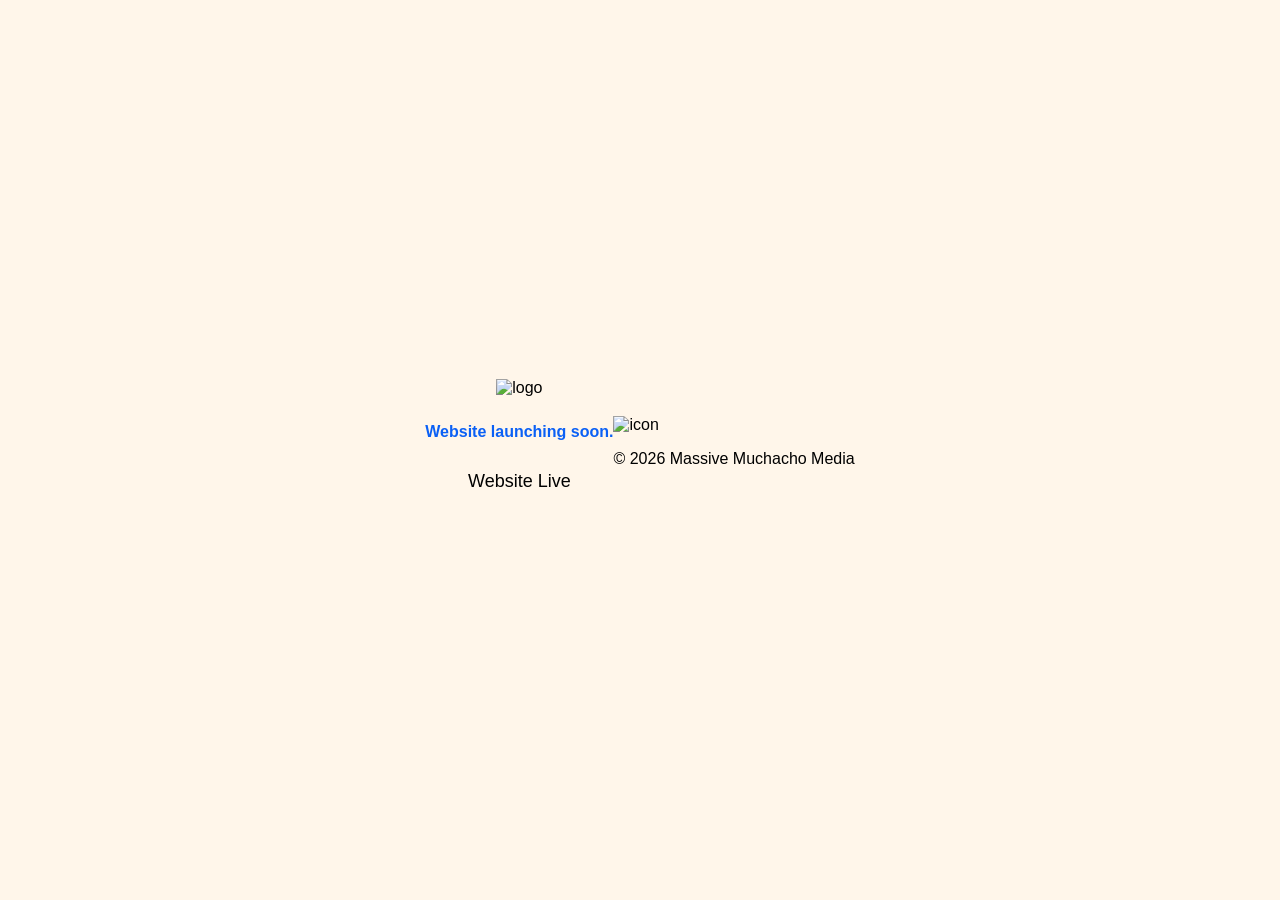
==== index.html @ 65b56d01 "Update index.html" ====
<!DOCTYPE html>
<html lang="en">

<head>
<meta charset="UTF-8">
<meta name="viewport" content="width=device-width, initial-scale=1.0">

<title>Coming Soon</title>

<link rel="stylesheet" href="styles.css">

</head>

<body>

<div class="container">

<img class="logo" src="https://i.ibb.co/xt0p7jkh/Massive-Muchacho-Media.jpg" alt="logo">

<p class="coming">Website launching soon.</p>

<div id="countdown">

<div>
<span id="days">0</span>
<p>Days</p>
</div>

<div>
<span id="hours">0</span>
<p>Hours</p>
</div>

<div>
<span id="minutes">0</span>
<p>Minutes</p>
</div>

<div>
<span id="seconds">0</span>
<p>Seconds</p>
</div>

</div>

</div>

<footer>

<img class="footer-icon" src="https://i.ibb.co/Ndw4d6yy/Icon-1.png" alt="icon">

<p>© 2026 Massive Muchacho Media</p>

</footer>

<script src="script.js"></script>

</body>

</html>
---- styles.css ----
body {

background: #FFF6EA;
font-family: Arial, sans-serif;
margin: 0;
padding: 0;
color: black;
display: flex;
justify-content: center;
align-items: center;
height: 100vh;

}

.container {

text-align: center;
max-width: 900px;

}

.logo {

width: 120px;
margin-bottom: 10px;

}

h1 {

font-size: 48px;
margin: 10px 0;

}

.subtitle {

font-size: 18px;
margin-bottom: 10px;

}

.coming {

color: #0B60F5;
font-weight: bold;

}

#countdown {

display: flex;
justify-content: center;
gap: 20px;
margin: 30px 0;
font-size: 18px;

}

#countdown span {

display: block;
font-size: 28px;
font-weight: bold;

}

.gallery {

display: grid;
grid-template-columns: repeat(3, 1fr);
gap: 10px;
margin-top: 20px;

}

.gallery img {

width: 100%;
height: 150px;
object-fit: cover;
border-radius: 5px;

}

.socials {

margin-top: 25px;

}

.socials a {

margin: 0 10px;
text-decoration: none;
color: #0B60F5;
font-weight: bold;

}
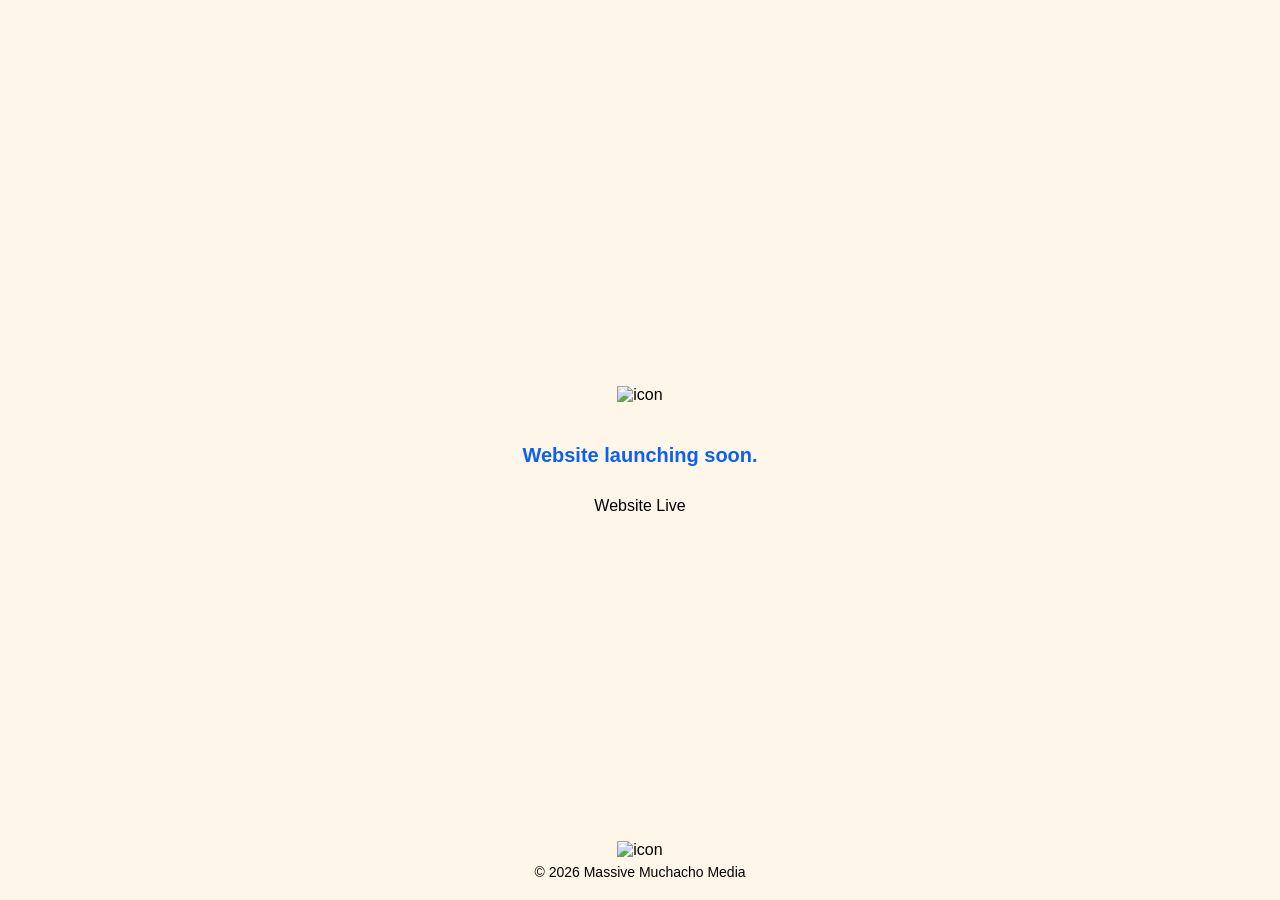
==== commit 3d544916: "Remove Logo" ====
--- a/index.html
+++ b/index.html
@@ -15,7 +15,7 @@
 
 <div class="container">
 
-<img class="logo" src="https://i.ibb.co/xt0p7jkh/Massive-Muchacho-Media.jpg" alt="logo">
+<img class="main-icon" src="https://i.ibb.co/Ndw4d6yy/Icon-1.png" alt="icon">
 
 <p class="coming">Website launching soon.</p>
 
@@ -57,4 +57,4 @@
 
 </body>
 
-</html>
+</html>
--- a/styles.css
+++ b/styles.css
@@ -1,13 +1,15 @@
 body {
 
+margin: 0;
+font-family: Arial, sans-serif;
 background: #FFF6EA;
-font-family: Arial, sans-serif;
-margin: 0;
-padding: 0;
 color: black;
+
 display: flex;
+flex-direction: column;
 justify-content: center;
 align-items: center;
+
 height: 100vh;
 
 }
@@ -15,33 +17,19 @@
 .container {
 
 text-align: center;
-max-width: 900px;
 
 }
 
-.logo {
+.main-icon {
 
 width: 120px;
-margin-bottom: 10px;
-
-}
-
-h1 {
-
-font-size: 48px;
-margin: 10px 0;
-
-}
-
-.subtitle {
-
-font-size: 18px;
-margin-bottom: 10px;
+margin-bottom: 20px;
 
 }
 
 .coming {
 
+font-size: 20px;
 color: #0B60F5;
 font-weight: bold;
 
@@ -50,50 +38,38 @@
 #countdown {
 
 display: flex;
+gap: 40px;
+margin-top: 30px;
 justify-content: center;
-gap: 20px;
-margin: 30px 0;
-font-size: 18px;
 
 }
 
 #countdown span {
 
+font-size: 40px;
+font-weight: bold;
 display: block;
-font-size: 28px;
-font-weight: bold;
 
 }
 
-.gallery {
+footer {
 
-display: grid;
-grid-template-columns: repeat(3, 1fr);
-gap: 10px;
-margin-top: 20px;
+position: absolute;
+bottom: 20px;
+text-align: center;
 
 }
 
-.gallery img {
+.footer-icon {
 
-width: 100%;
-height: 150px;
-object-fit: cover;
-border-radius: 5px;
+width: 30px;
+margin-bottom: 5px;
 
 }
 
-.socials {
+footer p {
 
-margin-top: 25px;
+margin: 0;
+font-size: 14px;
 
-}
-
-.socials a {
-
-margin: 0 10px;
-text-decoration: none;
-color: #0B60F5;
-font-weight: bold;
-
-}
+}
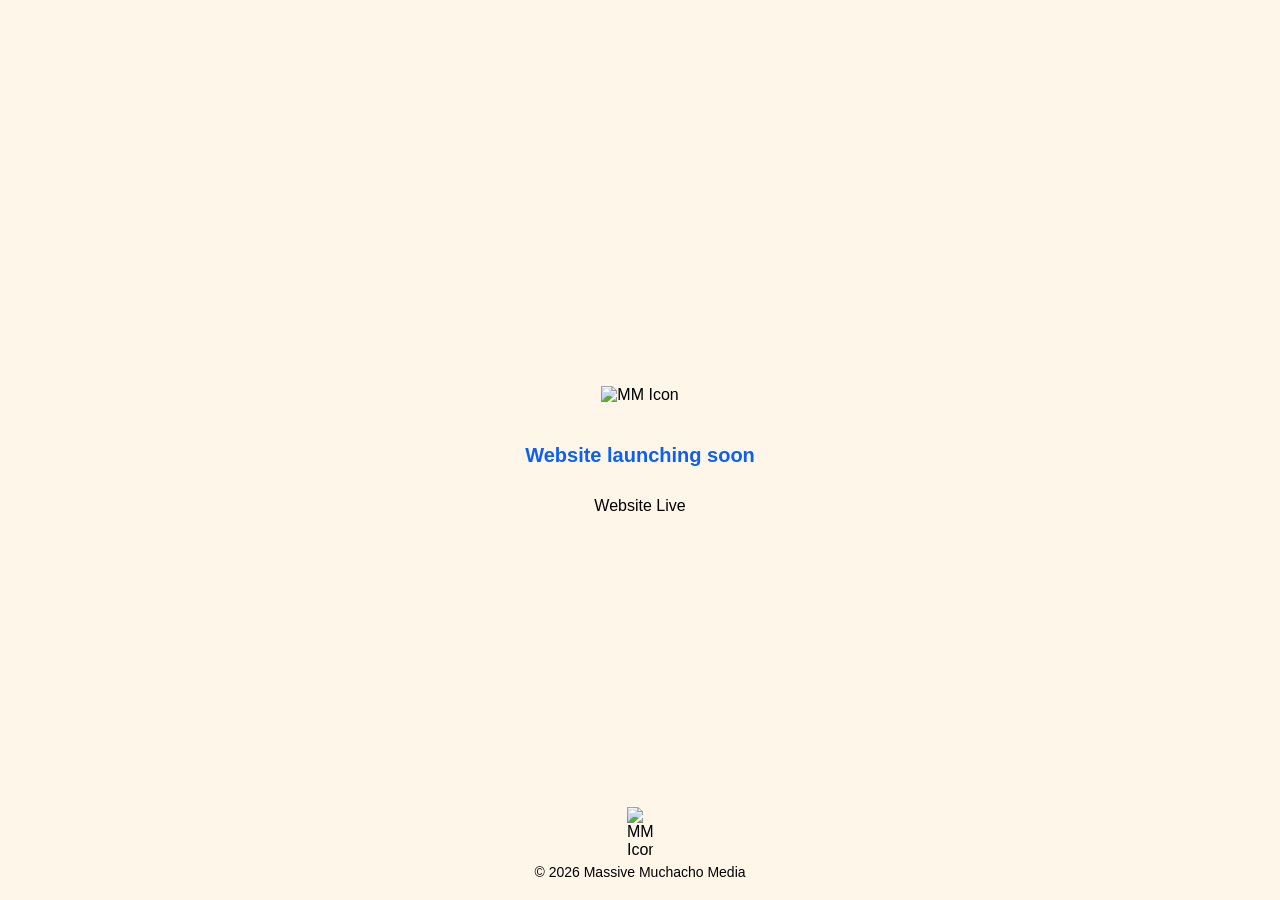
==== commit de964e17: "Updated Icon" ====
--- a/index.html
+++ b/index.html
@@ -15,28 +15,28 @@
 
 <div class="container">
 
-<img class="main-icon" src="https://i.ibb.co/Ndw4d6yy/Icon-1.png" alt="icon">
+<img class="icon" src="https://i.ibb.co/Ndw4d6yy/Icon-1.png" alt="MM Icon">
 
-<p class="coming">Website launching soon.</p>
+<p class="launch-text">Website launching soon</p>
 
-<div id="countdown">
+<div class="countdown">
 
-<div>
+<div class="time-box">
 <span id="days">0</span>
 <p>Days</p>
 </div>
 
-<div>
+<div class="time-box">
 <span id="hours">0</span>
 <p>Hours</p>
 </div>
 
-<div>
+<div class="time-box">
 <span id="minutes">0</span>
 <p>Minutes</p>
 </div>
 
-<div>
+<div class="time-box">
 <span id="seconds">0</span>
 <p>Seconds</p>
 </div>
@@ -47,7 +47,7 @@
 
 <footer>
 
-<img class="footer-icon" src="https://i.ibb.co/Ndw4d6yy/Icon-1.png" alt="icon">
+<img class="footer-icon" src="https://i.ibb.co/Ndw4d6yy/Icon-1.png" alt="MM Icon">
 
 <p>© 2026 Massive Muchacho Media</p>
 
--- a/styles.css
+++ b/styles.css
@@ -1,9 +1,11 @@
 body {
 
 margin: 0;
+padding: 0;
 font-family: Arial, sans-serif;
+
 background: #FFF6EA;
-color: black;
+color: #000;
 
 display: flex;
 flex-direction: column;
@@ -20,35 +22,48 @@
 
 }
 
-.main-icon {
+.icon {
 
-width: 120px;
+width: 140px;
 margin-bottom: 20px;
 
 }
 
-.coming {
+.launch-text {
 
 font-size: 20px;
+font-weight: bold;
 color: #0B60F5;
-font-weight: bold;
 
 }
 
-#countdown {
+.countdown {
 
 display: flex;
-gap: 40px;
+gap: 35px;
+justify-content: center;
 margin-top: 30px;
-justify-content: center;
 
 }
 
-#countdown span {
+.time-box {
 
-font-size: 40px;
+text-align: center;
+
+}
+
+.time-box span {
+
+font-size: 42px;
 font-weight: bold;
 display: block;
+
+}
+
+.time-box p {
+
+margin: 0;
+font-size: 14px;
 
 }
 
@@ -62,8 +77,9 @@
 
 .footer-icon {
 
-width: 30px;
-margin-bottom: 5px;
+width: 26px;
+display: block;
+margin: 0 auto 5px auto;
 
 }
 
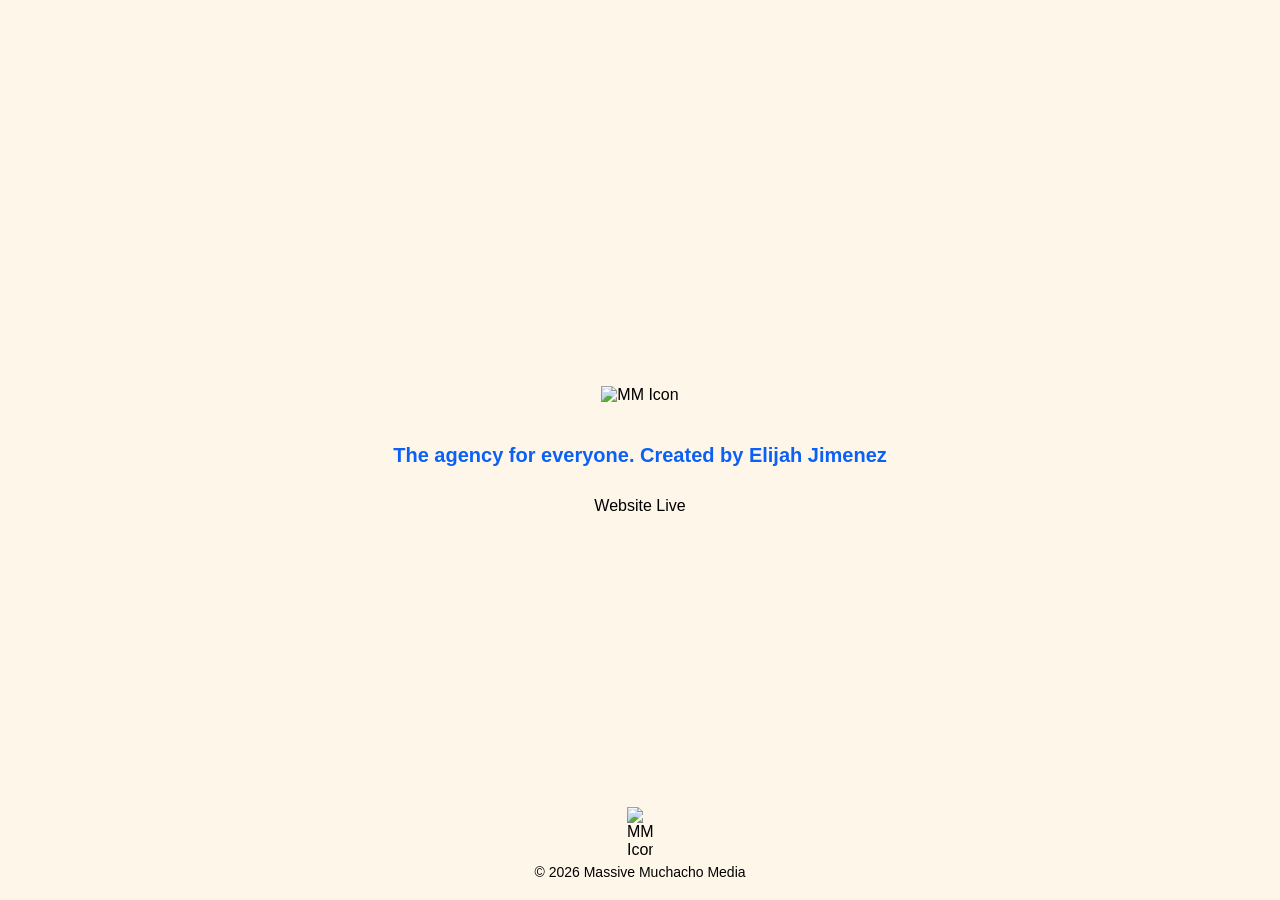
==== commit 7b0fd761: "Changed description" ====
--- a/index.html
+++ b/index.html
@@ -17,7 +17,7 @@
 
 <img class="icon" src="https://i.ibb.co/Ndw4d6yy/Icon-1.png" alt="MM Icon">
 
-<p class="launch-text">Website launching soon</p>
+<p class="launch-text">The agency for everyone. Created by Elijah Jimenez</p>
 
 <div class="countdown">
 
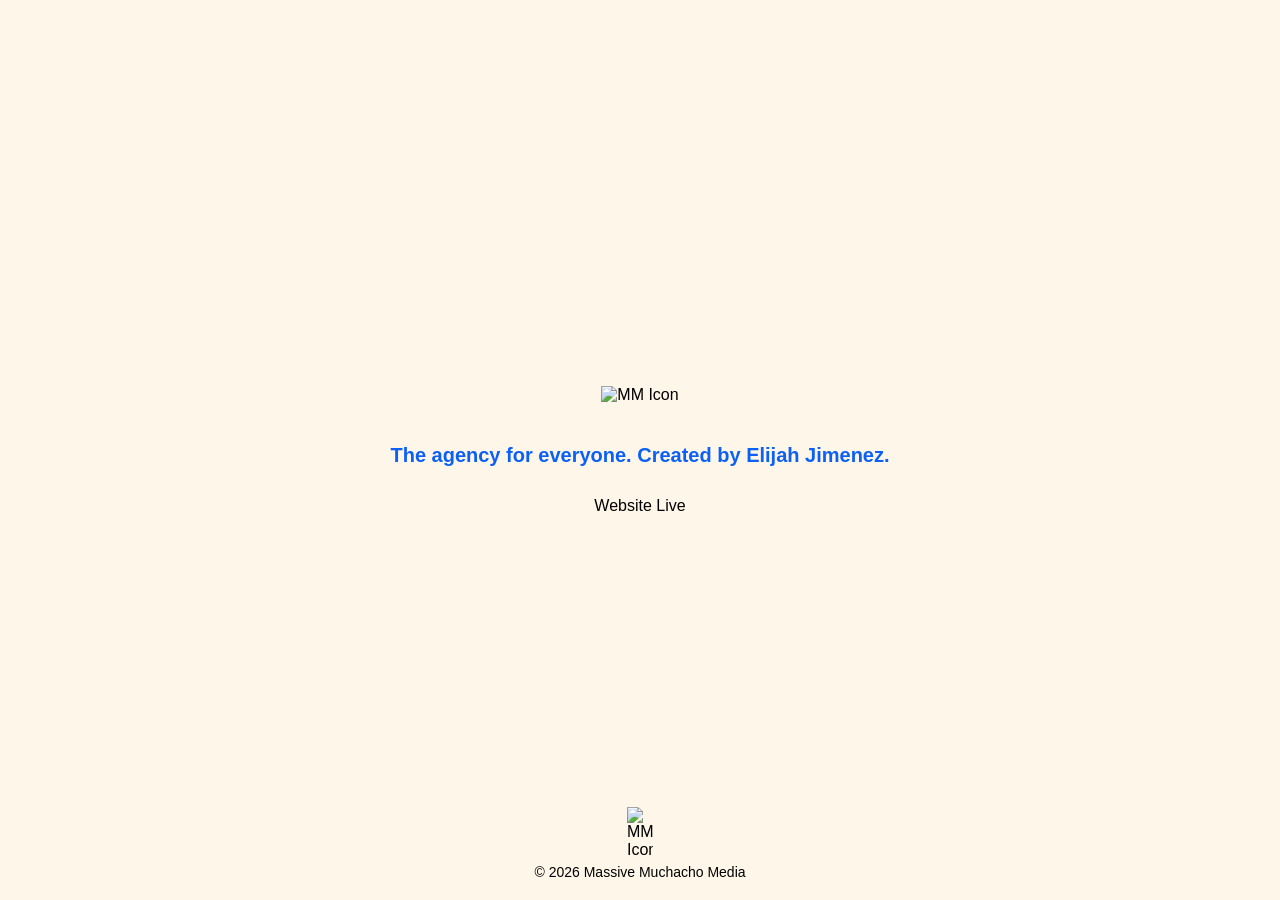
==== commit 12142592: "Favicon update" ====
--- a/index.html
+++ b/index.html
@@ -2,11 +2,13 @@
 <html lang="en">
 
 <head>
+
 <meta charset="UTF-8">
 <meta name="viewport" content="width=device-width, initial-scale=1.0">
 
 <title>Coming Soon</title>
 
+<link rel="icon" type="image/png" href="https://i.ibb.co/Ndw4d6yy/Icon-1.png">
 <link rel="stylesheet" href="styles.css">
 
 </head>
@@ -15,9 +17,11 @@
 
 <div class="container">
 
-<img class="icon" src="https://i.ibb.co/Ndw4d6yy/Icon-1.png" alt="MM Icon">
+<img src="https://i.ibb.co/Ndw4d6yy/Icon-1.png" class="icon" alt="MM Icon">
 
-<p class="launch-text">The agency for everyone. Created by Elijah Jimenez</p>
+<p class="launch-text">
+The agency for everyone. Created by Elijah Jimenez.
+</p>
 
 <div class="countdown">
 
@@ -47,7 +51,7 @@
 
 <footer>
 
-<img class="footer-icon" src="https://i.ibb.co/Ndw4d6yy/Icon-1.png" alt="MM Icon">
+<img src="https://i.ibb.co/Ndw4d6yy/Icon-1.png" class="footer-icon" alt="MM Icon">
 
 <p>© 2026 Massive Muchacho Media</p>
 
@@ -56,5 +60,4 @@
 <script src="script.js"></script>
 
 </body>
-
 </html>
--- a/styles.css
+++ b/styles.css
@@ -34,6 +34,7 @@
 font-size: 20px;
 font-weight: bold;
 color: #0B60F5;
+max-width: 500px;
 
 }
 
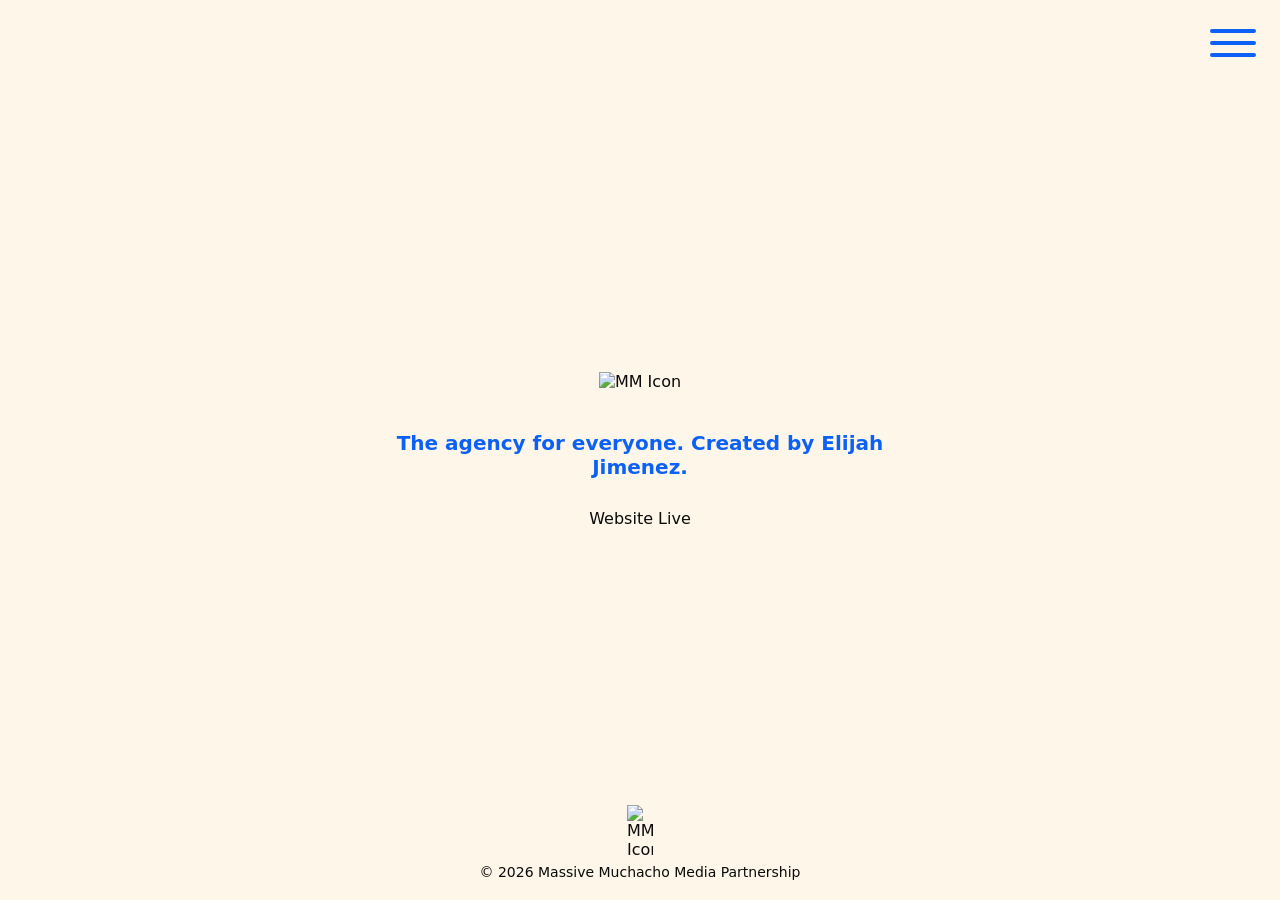
==== commit c31eb7c1: "Team page & Menu" ====
--- a/index.html
+++ b/index.html
@@ -14,6 +14,14 @@
 </head>
 
 <body>
+
+<div class="menu-wrapper">
+  <button class="menu-toggle" type="button" aria-label="Open navigation">
+    <span></span>
+    <span></span>
+    <span></span>
+  </button>
+</div>
 
 <div class="container">
 
@@ -47,17 +55,27 @@
 
 </div>
 
+  </div>
+
+<div class="nav-overlay" data-state="closed">
+  <div class="nav-content">
+    <button class="menu-close" type="button" aria-label="Close navigation">&times;</button>
+      <a href="index.html">Home</a>
+      <a href="team.html">Team</a>
+    <a href="#">About Us</a>
+    <a href="https://www.instagram.com/massivemuchacho/" target="_blank" rel="noreferrer">Instagram</a>
+  </div>
 </div>
 
 <footer>
 
 <img src="https://i.ibb.co/Ndw4d6yy/Icon-1.png" class="footer-icon" alt="MM Icon">
 
-<p>© 2026 Massive Muchacho Media</p>
+<p>© 2026 Massive Muchacho Media Partnership</p>
 
 </footer>
 
 <script src="script.js"></script>
 
 </body>
-</html>+</html>
--- a/styles.css
+++ b/styles.css
@@ -2,17 +2,78 @@
 
 margin: 0;
 padding: 0;
-font-family: Arial, sans-serif;
+font-family: 'Space Grotesk', 'Segoe UI', system-ui, sans-serif;
 
 background: #FFF6EA;
-color: #000;
+color: #0b0b0b;
 
 display: flex;
 flex-direction: column;
 justify-content: center;
 align-items: center;
 
-height: 100vh;
+min-height: 100vh;
+overflow-x: hidden;
+
+}
+
+.menu-wrapper {
+
+  position: absolute;
+  top: 20px;
+  right: 24px;
+  z-index: 15;
+
+}
+
+.menu-toggle {
+
+  width: 46px;
+  height: 46px;
+  border: none;
+  background: transparent;
+  display: flex;
+  flex-direction: column;
+  justify-content: center;
+  gap: 8px;
+  padding: 0;
+  cursor: pointer;
+  transition: transform 0.3s ease;
+
+}
+
+.menu-toggle span {
+
+  display: block;
+  width: 100%;
+  height: 4px;
+  background: #0b60f5;
+  border-radius: 4px;
+  transition: transform 0.3s ease, opacity 0.3s ease;
+
+}
+
+.menu-toggle:hover {
+
+  transform: translateY(-1px);
+
+}
+
+.menu-toggle.open span:nth-child(1) {
+
+  transform: translateY(8px) rotate(45deg);
+
+}
+
+.menu-toggle.open span:nth-child(2) {
+
+  opacity: 0;
+
+}
+
+.menu-toggle.open span:nth-child(3) {
+
+  transform: translateY(-8px) rotate(-45deg);
 
 }
 
@@ -26,6 +87,7 @@
 
 width: 140px;
 margin-bottom: 20px;
+animation: float 4s ease-in-out infinite alternate;
 
 }
 
@@ -35,15 +97,17 @@
 font-weight: bold;
 color: #0B60F5;
 max-width: 500px;
+animation: fadeUp 1s ease forwards;
 
 }
 
 .countdown {
 
-display: flex;
-gap: 35px;
-justify-content: center;
-margin-top: 30px;
+  display: flex;
+  gap: 35px;
+  justify-content: center;
+  margin-top: 30px;
+  animation: fadeUp 1s ease 0.2s backwards;
 
 }
 
@@ -84,9 +148,230 @@
 
 }
 
+@media (max-width: 600px) {
+
+  .countdown {
+    flex-wrap: wrap;
+    gap: 16px;
+  }
+
+  .time-box span {
+    font-size: 34px;
+  }
+
+  .menu-wrapper {
+    top: 14px;
+    right: 16px;
+  }
+
+}
+
+.nav-overlay {
+
+  position: fixed;
+  inset: 0;
+  background: #FFF6EA;
+  display: flex;
+  align-items: center;
+  justify-content: center;
+  opacity: 0;
+  pointer-events: none;
+  transition: opacity 0.4s ease;
+  z-index: 10;
+
+}
+
+.nav-overlay[data-state='open'] {
+
+  opacity: 1;
+  pointer-events: all;
+
+}
+
+.nav-content {
+
+  width: min(320px, 80vw);
+  padding: 32px 36px;
+  background: #FFF6EA;
+  border-radius: 24px;
+  border: 1px solid rgba(11, 96, 245, 0.2);
+  display: flex;
+  flex-direction: column;
+  gap: 22px;
+  color: #0B60F5;
+  animation: slideIn 0.4s ease both;
+
+}
+
+.nav-content a {
+
+  color: #0B60F5;
+  font-size: 1.2rem;
+  font-weight: 600;
+  letter-spacing: 0.05em;
+  text-decoration: none;
+  padding-bottom: 6px;
+  border-bottom: 2px solid transparent;
+  transition: border-color 0.2s ease;
+
+}
+
+.nav-content a:hover {
+
+  border-bottom-color: rgba(11, 96, 245, 0.5);
+
+}
+
+.menu-close {
+
+  border: none;
+  background: transparent;
+  color: #0B60F5;
+  font-size: 1.6rem;
+  align-self: flex-end;
+  cursor: pointer;
+
+}
+
+@keyframes float {
+
+  from {
+    transform: translateY(0);
+  }
+
+  to {
+    transform: translateY(-14px);
+  }
+
+}
+
+@keyframes fadeUp {
+
+  from {
+    opacity: 0;
+    transform: translateY(24px);
+  }
+
+  to {
+    opacity: 1;
+    transform: translateY(0);
+  }
+
+}
+
+@keyframes slideIn {
+
+  from {
+    transform: translateY(30px);
+    opacity: 0;
+  }
+
+  to {
+    transform: translateY(0);
+    opacity: 1;
+  }
+
+}
 footer p {
 
 margin: 0;
 font-size: 14px;
 
-}+}
+
+body.team-body {
+
+  display: block;
+  padding: clamp(40px, 5vw, 60px);
+  background: #FFF6EA;
+}
+
+.team-container {
+
+  max-width: 960px;
+  margin: 0 auto;
+  text-align: center;
+  padding: 30px clamp(20px, 4vw, 40px);
+
+}
+
+.team-heading {
+
+  max-width: 360px;
+  margin: 0 auto 16px;
+  display: block;
+
+}
+
+.team-intro {
+
+  font-size: 1rem;
+  color: #272727;
+  margin-bottom: 36px;
+
+}
+
+.team-grid {
+
+  display: grid;
+  grid-template-columns: repeat(auto-fit, minmax(240px, 1fr));
+  gap: 28px;
+
+}
+
+.team-card {
+
+  background: #fff;
+  border-radius: 24px;
+  padding: 28px 20px 32px;
+  border: 1px solid rgba(11, 96, 245, 0.08);
+  display: flex;
+  flex-direction: column;
+  align-items: center;
+  gap: 12px;
+
+}
+
+.team-card h3 {
+
+  margin: 0;
+  font-size: 1.4rem;
+  color: #0B60F5;
+
+}
+
+.team-card p {
+
+  margin: 0;
+  color: #4f4f4f;
+  font-size: 0.95rem;
+
+}
+
+.team-photo {
+
+  width: 130px;
+  height: 130px;
+  border-radius: 50%;
+  object-fit: cover;
+  border: 4px solid #FFF6EA;
+  background: #f4f4f4;
+}
+.ghost-link {
+
+  display: inline-block;
+  margin-top: 40px;
+  font-size: 1rem;
+  color: #0B60F5;
+  text-decoration: none;
+  border-bottom: 1px solid transparent;
+  padding-bottom: 4px;
+  transition: border-color 0.2s ease;
+
+}
+
+.ghost-link:hover {
+
+  border-bottom-color: rgba(11, 96, 245, 0.7);
+
+}
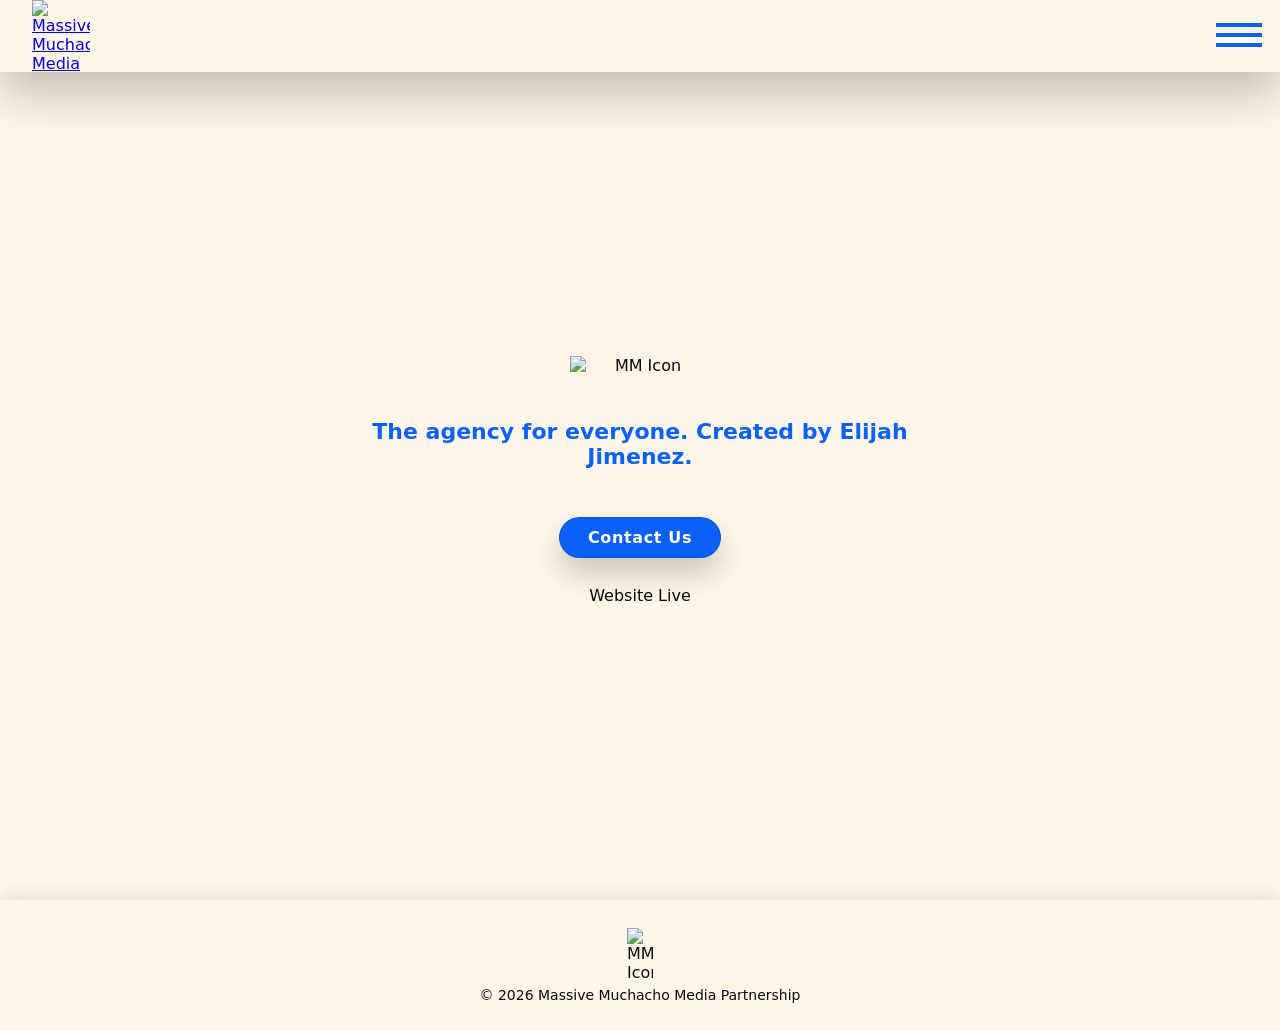
==== commit d04861d4: "v1.0.0" ====
--- a/index.html
+++ b/index.html
@@ -1,81 +1,71 @@
-<!DOCTYPE html>
-<html lang="en">
+﻿<!DOCTYPE html>
+<html lang='en'>
 
 <head>
-
-<meta charset="UTF-8">
-<meta name="viewport" content="width=device-width, initial-scale=1.0">
-
-<title>Coming Soon</title>
-
-<link rel="icon" type="image/png" href="https://i.ibb.co/Ndw4d6yy/Icon-1.png">
-<link rel="stylesheet" href="styles.css">
-
+  <meta charset='UTF-8'>
+  <meta name='viewport' content='width=device-width, initial-scale=1.0'>
+  <title>Coming Soon</title>
+  <link rel='icon' type='image/png' href='https://i.ibb.co/Ndw4d6yy/Icon-1.png'>
+  <link rel='stylesheet' href='styles.css'>
 </head>
 
-<body>
-
-<div class="menu-wrapper">
-  <button class="menu-toggle" type="button" aria-label="Open navigation">
-    <span></span>
-    <span></span>
-    <span></span>
-  </button>
-</div>
-
-<div class="container">
-
-<img src="https://i.ibb.co/Ndw4d6yy/Icon-1.png" class="icon" alt="MM Icon">
-
-<p class="launch-text">
-The agency for everyone. Created by Elijah Jimenez.
-</p>
-
-<div class="countdown">
-
-<div class="time-box">
-<span id="days">0</span>
-<p>Days</p>
-</div>
-
-<div class="time-box">
-<span id="hours">0</span>
-<p>Hours</p>
-</div>
-
-<div class="time-box">
-<span id="minutes">0</span>
-<p>Minutes</p>
-</div>
-
-<div class="time-box">
-<span id="seconds">0</span>
-<p>Seconds</p>
-</div>
-
-</div>
-
+<body class="home">
+  <header class='site-header'>
+    <a href='index.html' class='logo-link'>
+      <img class='logo' src='https://i.ibb.co/Ndw4d6yy/Icon-1.png' alt='Massive Muchacho Media'>
+    </a>
+  </header>
+  <div class='menu-wrapper'>
+    <button class='menu-toggle' type='button' aria-label='Open navigation'>
+      <span></span>
+      <span></span>
+      <span></span>
+    </button>
   </div>
 
-<div class="nav-overlay" data-state="closed">
-  <div class="nav-content">
-    <button class="menu-close" type="button" aria-label="Close navigation">&times;</button>
-      <a href="index.html">Home</a>
-      <a href="team.html">Team</a>
-    <a href="#">About Us</a>
-    <a href="https://www.instagram.com/massivemuchacho/" target="_blank" rel="noreferrer">Instagram</a>
+  <main class='container'>
+    <img src='https://i.ibb.co/Ndw4d6yy/Icon-1.png' class='icon' alt='MM Icon'>
+    <p class='launch-text'>
+      The agency for everyone. Created by Elijah Jimenez.
+    </p>
+    <a href='https://www.instagram.com/massivemuchacho/' target='_blank' rel='noreferrer' class='contact-btn'>Contact Us</a>
+    <div class='countdown'>
+      <div class='time-box'>
+        <span id='days'>0</span>
+        <p>Days</p>
+      </div>
+      <div class='time-box'>
+        <span id='hours'>0</span>
+        <p>Hours</p>
+      </div>
+      <div class='time-box'>
+        <span id='minutes'>0</span>
+        <p>Minutes</p>
+      </div>
+      <div class='time-box'>
+        <span id='seconds'>0</span>
+        <p>Seconds</p>
+      </div>
+    </div>
+  </main>
+
+  <div class='nav-overlay' data-state='closed'>
+    <div class='nav-content'>
+      <button class='menu-close' type='button' aria-label='Close navigation'>&times;</button>
+      <a href='index.html'>Home</a>
+      <a href='team.html'>Team</a>
+      <a href='work.html'>Work</a>
+      <a href='about.html'>About Us</a>
+      <a href='https://www.instagram.com/massivemuchacho/' target='_blank' rel='noreferrer'>Instagram</a>
+    </div>
   </div>
-</div>
 
-<footer>
+  <footer>
+    <img src='https://i.ibb.co/Ndw4d6yy/Icon-1.png' class='footer-icon' alt='MM Icon'>
+    <p>&copy; 2026 Massive Muchacho Media Partnership</p>
+  </footer>
 
-<img src="https://i.ibb.co/Ndw4d6yy/Icon-1.png" class="footer-icon" alt="MM Icon">
+  <script src='script.js'></script>
+</body>
 
-<p>© 2026 Massive Muchacho Media Partnership</p>
-
-</footer>
-
-<script src="script.js"></script>
-
-</body>
 </html>
--- a/styles.css
+++ b/styles.css
@@ -1,33 +1,38 @@
+* {
+  box-sizing: border-box;
+}
+
 body {
-
-margin: 0;
-padding: 0;
-font-family: 'Space Grotesk', 'Segoe UI', system-ui, sans-serif;
-
-background: #FFF6EA;
-color: #0b0b0b;
-
-display: flex;
-flex-direction: column;
-justify-content: center;
-align-items: center;
-
-min-height: 100vh;
-overflow-x: hidden;
-
+  margin: 0;
+  padding: 0;
+  font-family: 'Space Grotesk', 'Segoe UI', system-ui, sans-serif;
+  background: #FFF6EA;
+  color: #0B0B0B;
+  min-height: 100vh;
+  display: flex;
+  flex-direction: column;
+}
+
+.home,
+.team-body,
+.about-body,
+.work-body {
+  background: #FFF6EA;
+  min-height: 100vh;
+}
+
+.home {
+  flex: 1;
 }
 
 .menu-wrapper {
-
-  position: absolute;
-  top: 20px;
-  right: 24px;
-  z-index: 15;
-
+  position: fixed;
+  top: 12px;
+  right: 18px;
+  z-index: 30;
 }
 
 .menu-toggle {
-
   width: 46px;
   height: 46px;
   border: none;
@@ -35,343 +40,659 @@
   display: flex;
   flex-direction: column;
   justify-content: center;
-  gap: 8px;
+  gap: 6px;
   padding: 0;
   cursor: pointer;
+}
+
+.menu-toggle span {
+  width: 100%;
+  height: 4px;
+  background: #0B60F5;
+  border-radius: 0;
   transition: transform 0.3s ease;
-
-}
-
-.menu-toggle span {
-
+}
+
+.site-header {
+  position: fixed;
+  top: 0;
+  left: 0;
+  right: 0;
+  height: 72px;
+  display: flex;
+  align-items: center;
+  justify-content: space-between;
+  padding: 18px 32px;
+  background: #FFF6EA;
+  box-shadow: 0 20px 50px rgba(0, 0, 0, 0.25);
+  z-index: 20;
+}
+
+.logo-link {
+  display: inline-flex;
+}
+
+.logo {
+  width: 58px;
+}
+
+.container {
+  flex: 1;
+  display: flex;
+  flex-direction: column;
+  justify-content: center;
+  align-items: center;
+  text-align: center;
+  min-height: 100vh;
+  padding: 120px 24px 60px;
+  gap: 18px;
+}
+
+.home-main {
+  flex: 1;
+  display: flex;
+  flex-direction: column;
+  gap: 48px;
+  padding: 120px 24px 80px;
+  max-width: 1160px;
+  margin: 0 auto 40px;
+}
+
+.hero {
+  text-align: center;
+  display: flex;
+  flex-direction: column;
+  align-items: center;
+  gap: 20px;
+}
+
+.icon {
+  width: 140px;
+  margin-bottom: 4px;
+  animation: float 4s ease-in-out infinite alternate;
+}
+
+.launch-text {
+  font-size: 22px;
+  font-weight: 700;
+  color: #0B60F5;
+  max-width: 540px;
+}
+
+.contact-btn {
+  margin-top: 8px;
+  padding: 10px 28px;
+  color: #fff;
+  background: #0B60F5;
+  border-radius: 999px;
+  text-decoration: none;
+  font-weight: 600;
+  letter-spacing: 0.04em;
+  border: 1px solid rgba(0, 0, 0, 0.1);
+  transition: transform 0.2s ease, box-shadow 0.2s ease;
+  box-shadow: 0 16px 30px rgba(0, 0, 0, 0.2);
+}
+
+.contact-btn:hover {
+  transform: translateY(-1px);
+  box-shadow: 0 20px 35px rgba(0, 0, 0, 0.25);
+}
+
+.countdown {
+  display: flex;
+  gap: 35px;
+  justify-content: center;
+  margin-top: 10px;
+  animation: pulse 6s ease-in-out infinite;
+}
+
+.time-box {
+  text-align: center;
+}
+
+.time-box span {
+  font-size: 42px;
+  font-weight: 700;
   display: block;
-  width: 100%;
-  height: 4px;
-  background: #0b60f5;
-  border-radius: 4px;
-  transition: transform 0.3s ease, opacity 0.3s ease;
-
-}
-
-.menu-toggle:hover {
-
-  transform: translateY(-1px);
-
-}
-
-.menu-toggle.open span:nth-child(1) {
-
-  transform: translateY(8px) rotate(45deg);
-
-}
-
-.menu-toggle.open span:nth-child(2) {
-
+}
+
+.time-box p {
+  margin: 0;
+  font-size: 14px;
+}
+
+.gallery-header {
+  display: grid;
+  grid-template-columns: repeat(auto-fit, minmax(180px, 1fr));
+  gap: 16px;
+}
+
+.gallery-card {
+  background: #FFF6EA;
+  border-radius: 22px;
+  overflow: hidden;
+  border: 1px solid rgba(0, 0, 0, 0.08);
+  position: relative;
+  box-shadow: 0 20px 40px rgba(0, 0, 0, 0.12);
+  aspect-ratio: 4 / 3;
+  display: flex;
+  align-items: center;
+  justify-content: center;
+}
+
+.gallery-card img {
+  width: 100%;
+  height: 100%;
+  object-fit: contain;
+  object-position: center;
+  display: block;
+  background: #FFF6EA;
+}
+
+.gallery-card span {
+  position: absolute;
+  left: 0;
+  right: 0;
+  bottom: 12px;
+  text-transform: uppercase;
+  letter-spacing: 0.3em;
+  font-size: 11px;
+  color: #0B60F5;
+  text-align: center;
+}
+
+.detail-section {
+  display: grid;
+  gap: 28px;
+}
+
+.detail-block {
+  background: #FFF6EA;
+  border-radius: 26px;
+  border: 1px solid rgba(0, 0, 0, 0.08);
+  padding: 26px 18px;
+  text-align: center;
+  box-shadow: 0 20px 40px rgba(0, 0, 0, 0.12);
+}
+
+.detail-heading {
+  max-width: 220px;
+  margin: 0 auto 18px;
+  display: block;
+}
+
+.detail-heading--text {
+  font-size: 1.1rem;
+  font-weight: 700;
+  color: #0B60F5;
+  letter-spacing: 0.1em;
+}
+
+.tag-row {
+  display: flex;
+  flex-wrap: wrap;
+  justify-content: center;
+  gap: 10px;
+}
+
+.tag-row span {
+  font-size: 0.85rem;
+  font-weight: 600;
+  color: #0B60F5;
+  padding: 8px 16px;
+  border-radius: 999px;
+  border: 1px solid rgba(11, 96, 245, 0.35);
+  background: rgba(255, 255, 255, 0.7);
+  letter-spacing: 0.05em;
+}
+
+footer {
+  margin-top: auto;
+  padding: 28px 0;
+  text-align: center;
+  width: 100%;
+  background: #FFF6EA;
+  box-shadow: 0 -6px 15px rgba(0, 0, 0, 0.08);
+}
+
+.footer-icon {
+  width: 26px;
+  display: block;
+  margin: 0 auto 5px;
+}
+
+footer p {
+  margin: 0;
+  font-size: 14px;
+}
+
+.team-container {
+  max-width: 960px;
+  margin: 0 auto;
+  padding: 120px 20px 60px;
+  text-align: center;
+}
+
+.team-heading {
+  width: 280px;
+  margin: 0 auto 16px;
+}
+
+.team-intro {
+  margin: 0 0 28px;
+  color: #444;
+}
+
+.team-grid {
+  display: grid;
+  grid-template-columns: repeat(auto-fit, minmax(220px, 1fr));
+  gap: 28px;
+}
+
+.team-card {
+  background: #FFF6EA;
+  border-radius: 24px;
+  padding: 28px 20px;
+  border: 1px solid rgba(0, 0, 0, 0.08);
+  display: flex;
+  flex-direction: column;
+  align-items: center;
+  gap: 12px;
+  box-shadow: 0 20px 40px rgba(0, 0, 0, 0.12);
+}
+
+.team-photo {
+  width: 140px;
+  height: 140px;
+  border-radius: 50%;
+  object-fit: cover;
+  border: 4px solid #FFF6EA;
+}
+
+.team-card h3 {
+  margin: 0;
+  color: #0B60F5;
+}
+
+.team-card p {
+  margin: 0;
+  color: #4f4f4f;
+}
+
+.ghost-link {
+  display: inline-block;
+  margin-top: 36px;
+  color: #0B60F5;
+  text-decoration: none;
+  border-bottom: 1px solid transparent;
+  padding-bottom: 4px;
+}
+
+.ghost-link:hover {
+  border-bottom-color: rgba(0, 0, 0, 0.4);
+}
+
+.about-page {
+  padding: 120px 24px 80px;
+  max-width: 1100px;
+  margin: 0 auto;
+  display: flex;
+  flex-direction: column;
+  gap: 48px;
+}
+
+.about-hero {
+  display: grid;
+  grid-template-columns: repeat(auto-fit, minmax(280px, 1fr));
+  gap: 30px;
+  align-items: center;
+  background: rgba(255, 255, 255, 0.6);
+  border-radius: 32px;
+  padding: 32px;
+  border: 1px solid rgba(0, 0, 0, 0.08);
+  box-shadow: 0 35px 80px rgba(0, 0, 0, 0.18);
+}
+
+.hero-text {
+  display: flex;
+  flex-direction: column;
+  gap: 16px;
+}
+
+.section-kicker {
+  font-size: 0.9rem;
+  letter-spacing: 0.4em;
+  text-transform: uppercase;
+  color: #444;
+}
+
+.about-hero h1 {
+  margin: 0;
+  font-size: clamp(2rem, 3vw, 2.5rem);
+  color: #0B0B0B;
+}
+
+.hero-desc {
+  margin: 0;
+  color: #2f2f2f;
+  line-height: 1.6;
+}
+
+.cta-row {
+  display: flex;
+  gap: 12px;
+  align-items: center;
+  flex-wrap: wrap;
+}
+
+.hero-tag {
+  color: #0B60F5;
+  font-weight: 600;
+  letter-spacing: 0.2em;
+  font-size: 0.85rem;
+  text-transform: uppercase;
+}
+
+.hero-visual {
+  display: flex;
+  flex-direction: column;
+  align-items: stretch;
+  justify-content: center;
+  gap: 12px;
+}
+
+.hero-visual img {
+  width: 100%;
+  border-radius: 28px;
+  border: 1px solid rgba(0, 0, 0, 0.08);
+  box-shadow: 0 25px 60px rgba(0, 0, 0, 0.25);
+  object-fit: contain;
+  min-height: 280px;
+}
+
+.about-services,
+.about-values {
+  background: rgba(255, 255, 255, 0.6);
+  border-radius: 28px;
+  padding: 32px;
+  border: 1px solid rgba(0, 0, 0, 0.08);
+  box-shadow: 0 25px 55px rgba(0, 0, 0, 0.18);
+}
+
+.about-services h2,
+.about-values h2 {
+  margin: 0 0 24px;
+  font-size: 1.6rem;
+  color: #0B0B0B;
+}
+
+.service-grid {
+  display: grid;
+  grid-template-columns: repeat(auto-fit, minmax(140px, 1fr));
+  gap: 16px;
+}
+
+.service-grid article {
+  padding: 18px;
+  border-radius: 22px;
+  border: 1px solid rgba(11, 96, 245, 0.2);
+  background: rgba(11, 96, 245, 0.05);
+  text-align: center;
+  font-weight: 600;
+  color: #0B60F5;
+}
+
+.about-values ul {
+  list-style: none;
+  padding: 0;
+  margin: 0;
+  display: flex;
+  flex-direction: column;
+  gap: 12px;
+  color: #1f1f1f;
+  line-height: 1.5;
+}
+
+.about-values li {
+  position: relative;
+  padding-left: 18px;
+}
+
+.about-values li::before {
+  content: '';
+  position: absolute;
+  left: 0;
+  top: 0.6rem;
+  width: 10px;
+  height: 10px;
+  border-radius: 50%;
+  background: #0B60F5;
+}
+.work-body .gallery-page {
+  padding: 0;
+  min-height: calc(100vh - 80px);
+  display: flex;
+  justify-content: flex-start;
+  align-items: stretch;
+}
+
+.work-gallery {
+  width: 100%;
+  display: flex;
+  justify-content: center;
+}
+
+.elfsight-wrapper {
+  width: 100%;
+  min-height: calc(100vh - 80px);
+  display: flex;
+}
+
+.elfsight-wrapper .elfsight-app-cad4dc5a-7dff-44e5-a9a0-25766e362581 {
+  width: 100%;
+  min-height: calc(100vh - 80px);
+}
+
+.gallery-frame {
+  width: min(1200px, 96vw);
+  height: min(85vh, 860px);
+  border-radius: 32px;
+  overflow: hidden;
+  border: 1px solid rgba(0, 0, 0, 0.12);
+  box-shadow: 0 40px 70px rgba(0, 0, 0, 0.25);
+  position: relative;
+  background: #FFF6EA;
+}
+
+.gallery-frame img {
+  width: 100%;
+  height: 100%;
+  object-fit: contain;
+  object-position: center;
+  display: block;
+  background: radial-gradient(circle at top, rgba(11, 96, 245, 0.1), transparent 50%);
+}
+
+.gallery-overlay {
+  position: absolute;
+  left: 50%;
+  bottom: 26px;
+  transform: translateX(-50%);
+  width: min(720px, 88vw);
+  padding: 18px 26px;
+  border-radius: 28px;
+  background: rgba(255, 255, 255, 0.18);
+  box-shadow: 0 20px 45px rgba(0, 0, 0, 0.25);
+  backdrop-filter: blur(18px);
+  color: #fff;
+  border: 1px solid rgba(255, 255, 255, 0.4);
+  display: flex;
+  align-items: center;
+  justify-content: space-between;
+  gap: 16px;
+  z-index: 2;
+}
+
+.gallery-tag {
+  font-size: 1rem;
+  font-weight: 600;
+}
+
+.gallery-dots {
+  display: flex;
+  gap: 10px;
+}
+
+.gallery-dot {
+  width: 10px;
+  height: 10px;
+  border-radius: 50%;
+  border: none;
+  background: rgba(255, 255, 255, 0.5);
+  cursor: pointer;
+}
+
+.gallery-dot.active {
+  background: #0B60F5;
+}
+
+.gallery-arrow {
+  position: absolute;
+  top: 50%;
+  transform: translateY(-50%);
+  width: 46px;
+  height: 46px;
+  border-radius: 50%;
+  border: 1px solid rgba(255, 255, 255, 0.7);
+  background: rgba(0, 0, 0, 0.25);
+  color: #fff;
+  font-size: 1.4rem;
+  cursor: pointer;
+  display: flex;
+  align-items: center;
+  justify-content: center;
+  transition: background 0.3s ease;
+}
+
+.gallery-arrow--prev {
+  left: 18px;
+}
+
+.gallery-arrow--next {
+  right: 18px;
+}
+
+.gallery-arrow:hover {
+  background: rgba(0, 0, 0, 0.5);
+}
+
+.nav-overlay {
+  position: fixed;
+  inset: 0;
+  background: rgba(255, 255, 255, 0.8);
+  display: flex;
+  align-items: center;
+  justify-content: center;
   opacity: 0;
-
-}
-
-.menu-toggle.open span:nth-child(3) {
-
-  transform: translateY(-8px) rotate(-45deg);
-
-}
-
-.container {
-
-text-align: center;
-
-}
-
-.icon {
-
-width: 140px;
-margin-bottom: 20px;
-animation: float 4s ease-in-out infinite alternate;
-
-}
-
-.launch-text {
-
-font-size: 20px;
-font-weight: bold;
-color: #0B60F5;
-max-width: 500px;
-animation: fadeUp 1s ease forwards;
-
-}
-
-.countdown {
-
-  display: flex;
-  gap: 35px;
-  justify-content: center;
-  margin-top: 30px;
-  animation: fadeUp 1s ease 0.2s backwards;
-
-}
-
-.time-box {
-
-text-align: center;
-
-}
-
-.time-box span {
-
-font-size: 42px;
-font-weight: bold;
-display: block;
-
-}
-
-.time-box p {
-
-margin: 0;
-font-size: 14px;
-
-}
-
-footer {
-
-position: absolute;
-bottom: 20px;
-text-align: center;
-
-}
-
-.footer-icon {
-
-width: 26px;
-display: block;
-margin: 0 auto 5px auto;
-
-}
-
-@media (max-width: 600px) {
-
+  pointer-events: none;
+  transition: opacity 0.4s ease;
+  z-index: 25;
+}
+
+.nav-overlay[data-state='open'] {
+  opacity: 1;
+  pointer-events: all;
+}
+
+.nav-content {
+  width: min(360px, 90vw);
+  padding: 34px 30px;
+  border-radius: 30px;
+  border: 1px solid rgba(0, 0, 0, 0.08);
+  display: flex;
+  flex-direction: column;
+  gap: 18px;
+  background: #FFF6EA;
+  color: #0B60F5;
+  text-align: center;
+  box-shadow: 0 40px 90px rgba(0, 0, 0, 0.28);
+}
+
+.nav-content a {
+  font-size: 1.1rem;
+  font-weight: 600;
+  letter-spacing: 0.05em;
+  color: #0B60F5;
+  text-decoration: none;
+  padding-bottom: 6px;
+  border-bottom: 1px solid transparent;
+}
+
+.nav-content a:hover {
+  border-bottom-color: rgba(0, 0, 0, 0.35);
+}
+
+.menu-close {
+  align-self: flex-end;
+  border: none;
+  background: transparent;
+  font-size: 1.6rem;
+  color: #0B60F5;
+  cursor: pointer;
+}
+
+@keyframes float {
+  from {
+    transform: translateY(0);
+  }
+  to {
+    transform: translateY(-12px);
+  }
+}
+
+@keyframes pulse {
+  0%,
+  100% {
+    transform: scale(1);
+    opacity: 0.7;
+  }
+  50% {
+    transform: scale(1.02);
+    opacity: 1;
+  }
+}
+
+@media (min-width: 920px) {
+  .detail-section {
+    grid-template-columns: repeat(3, minmax(0, 1fr));
+  }
+}
+
+@media (max-width: 768px) {
+  .gallery-frame {
+    height: 65vh;
+  }
+
+  .gallery-overlay {
+    flex-direction: column;
+  }
+
+  .tag-row span {
+    font-size: 0.75rem;
+  }
+}
+
+@media (max-width: 520px) {
   .countdown {
     flex-wrap: wrap;
     gap: 16px;
   }
 
-  .time-box span {
-    font-size: 34px;
-  }
-
-  .menu-wrapper {
-    top: 14px;
-    right: 16px;
-  }
-
-}
-
-.nav-overlay {
-
-  position: fixed;
-  inset: 0;
-  background: #FFF6EA;
-  display: flex;
-  align-items: center;
-  justify-content: center;
-  opacity: 0;
-  pointer-events: none;
-  transition: opacity 0.4s ease;
-  z-index: 10;
-
-}
-
-.nav-overlay[data-state='open'] {
-
-  opacity: 1;
-  pointer-events: all;
-
-}
-
-.nav-content {
-
-  width: min(320px, 80vw);
-  padding: 32px 36px;
-  background: #FFF6EA;
-  border-radius: 24px;
-  border: 1px solid rgba(11, 96, 245, 0.2);
-  display: flex;
-  flex-direction: column;
-  gap: 22px;
-  color: #0B60F5;
-  animation: slideIn 0.4s ease both;
-
-}
-
-.nav-content a {
-
-  color: #0B60F5;
-  font-size: 1.2rem;
-  font-weight: 600;
-  letter-spacing: 0.05em;
-  text-decoration: none;
-  padding-bottom: 6px;
-  border-bottom: 2px solid transparent;
-  transition: border-color 0.2s ease;
-
-}
-
-.nav-content a:hover {
-
-  border-bottom-color: rgba(11, 96, 245, 0.5);
-
-}
-
-.menu-close {
-
-  border: none;
-  background: transparent;
-  color: #0B60F5;
-  font-size: 1.6rem;
-  align-self: flex-end;
-  cursor: pointer;
-
-}
-
-@keyframes float {
-
-  from {
-    transform: translateY(0);
-  }
-
-  to {
-    transform: translateY(-14px);
-  }
-
-}
-
-@keyframes fadeUp {
-
-  from {
-    opacity: 0;
-    transform: translateY(24px);
-  }
-
-  to {
-    opacity: 1;
-    transform: translateY(0);
-  }
-
-}
-
-@keyframes slideIn {
-
-  from {
-    transform: translateY(30px);
-    opacity: 0;
-  }
-
-  to {
-    transform: translateY(0);
-    opacity: 1;
-  }
-
-}
-footer p {
-
-margin: 0;
-font-size: 14px;
-
-}
-
-body.team-body {
-
-  display: block;
-  padding: clamp(40px, 5vw, 60px);
-  background: #FFF6EA;
-}
-
-.team-container {
-
-  max-width: 960px;
-  margin: 0 auto;
-  text-align: center;
-  padding: 30px clamp(20px, 4vw, 40px);
-
-}
-
-.team-heading {
-
-  max-width: 360px;
-  margin: 0 auto 16px;
-  display: block;
-
-}
-
-.team-intro {
-
-  font-size: 1rem;
-  color: #272727;
-  margin-bottom: 36px;
-
-}
-
-.team-grid {
-
-  display: grid;
-  grid-template-columns: repeat(auto-fit, minmax(240px, 1fr));
-  gap: 28px;
-
-}
-
-.team-card {
-
-  background: #fff;
-  border-radius: 24px;
-  padding: 28px 20px 32px;
-  border: 1px solid rgba(11, 96, 245, 0.08);
-  display: flex;
-  flex-direction: column;
-  align-items: center;
-  gap: 12px;
-
-}
-
-.team-card h3 {
-
-  margin: 0;
-  font-size: 1.4rem;
-  color: #0B60F5;
-
-}
-
-.team-card p {
-
-  margin: 0;
-  color: #4f4f4f;
-  font-size: 0.95rem;
-
-}
-
-.team-photo {
-
-  width: 130px;
-  height: 130px;
-  border-radius: 50%;
-  object-fit: cover;
-  border: 4px solid #FFF6EA;
-  background: #f4f4f4;
-}
-.ghost-link {
-
-  display: inline-block;
-  margin-top: 40px;
-  font-size: 1rem;
-  color: #0B60F5;
-  text-decoration: none;
-  border-bottom: 1px solid transparent;
-  padding-bottom: 4px;
-  transition: border-color 0.2s ease;
-
-}
-
-.ghost-link:hover {
-
-  border-bottom-color: rgba(11, 96, 245, 0.7);
-
-}
+  .gallery-frame {
+    height: 55vh;
+  }
+
+  .gallery-header {
+    grid-template-columns: repeat(auto-fit, minmax(140px, 1fr));
+  }
+}
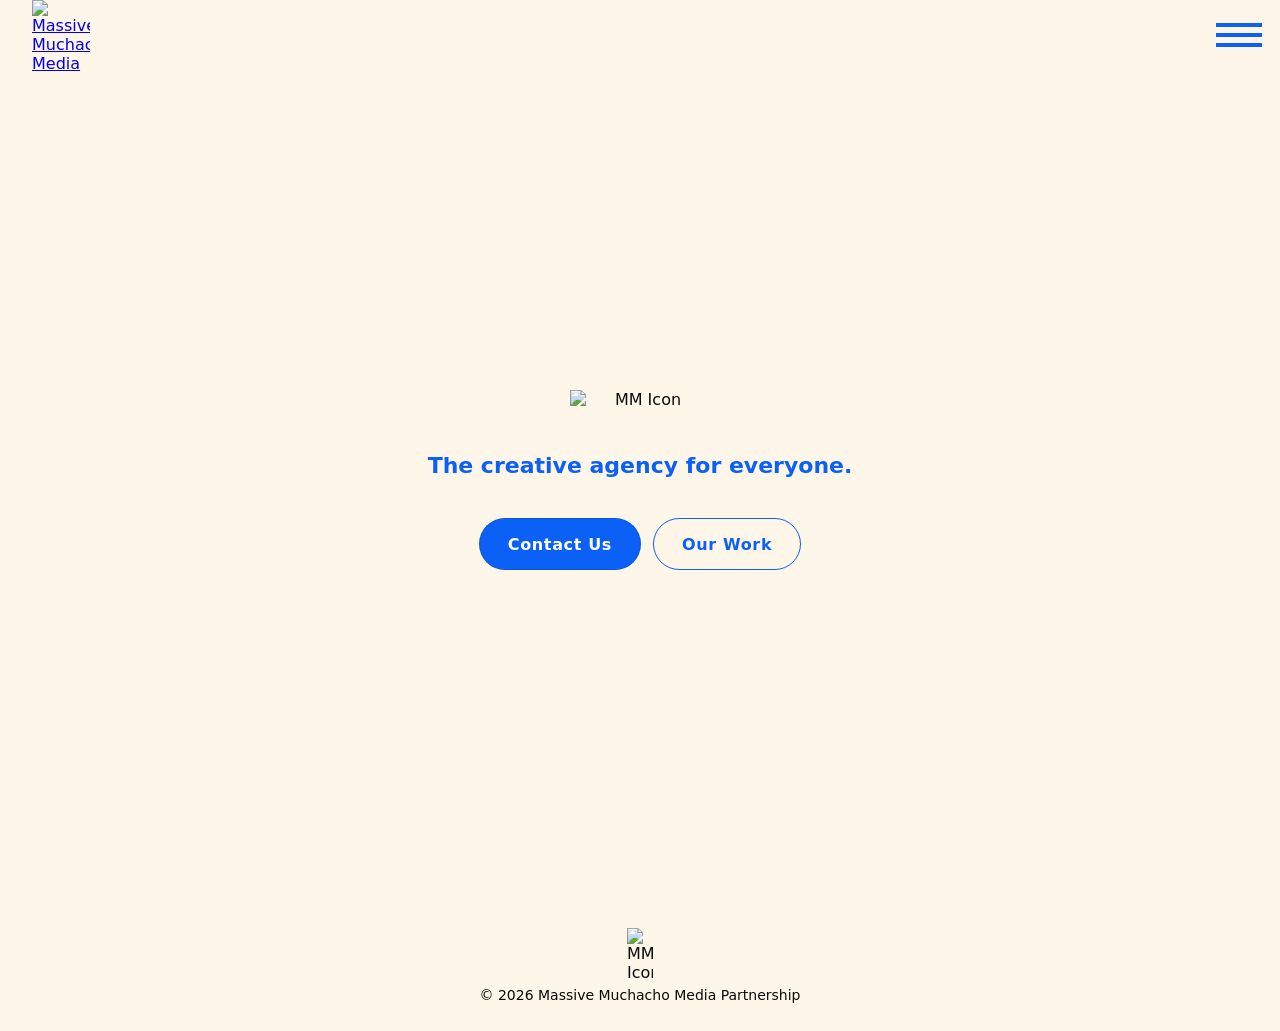
==== commit 99887b1a: "Updated description" ====
--- a/index.html
+++ b/index.html
@@ -4,7 +4,8 @@
 <head>
   <meta charset='UTF-8'>
   <meta name='viewport' content='width=device-width, initial-scale=1.0'>
-  <title>Coming Soon</title>
+  <meta name='description' content='The creative agency for everyone.'>
+  <title>The creative agency for everyone.</title>
   <link rel='icon' type='image/png' href='https://i.ibb.co/Ndw4d6yy/Icon-1.png'>
   <link rel='stylesheet' href='styles.css'>
 </head>
@@ -26,26 +27,11 @@
   <main class='container'>
     <img src='https://i.ibb.co/Ndw4d6yy/Icon-1.png' class='icon' alt='MM Icon'>
     <p class='launch-text'>
-      The agency for everyone. Created by Elijah Jimenez.
+      The creative agency for everyone.
     </p>
-    <a href='https://www.instagram.com/massivemuchacho/' target='_blank' rel='noreferrer' class='contact-btn'>Contact Us</a>
-    <div class='countdown'>
-      <div class='time-box'>
-        <span id='days'>0</span>
-        <p>Days</p>
-      </div>
-      <div class='time-box'>
-        <span id='hours'>0</span>
-        <p>Hours</p>
-      </div>
-      <div class='time-box'>
-        <span id='minutes'>0</span>
-        <p>Minutes</p>
-      </div>
-      <div class='time-box'>
-        <span id='seconds'>0</span>
-        <p>Seconds</p>
-      </div>
+    <div class='hero-actions'>
+      <a href='https://www.instagram.com/massivemuchacho/' target='_blank' rel='noreferrer' class='contact-btn'>Contact Us</a>
+      <a href='work.html' class='outline-btn'>Our Work</a>
     </div>
   </main>
 
@@ -56,6 +42,7 @@
       <a href='team.html'>Team</a>
       <a href='work.html'>Work</a>
       <a href='about.html'>About Us</a>
+      <a href='contact.html'>Contact</a>
       <a href='https://www.instagram.com/massivemuchacho/' target='_blank' rel='noreferrer'>Instagram</a>
     </div>
   </div>
--- a/styles.css
+++ b/styles.css
@@ -64,7 +64,6 @@
   justify-content: space-between;
   padding: 18px 32px;
   background: #FFF6EA;
-  box-shadow: 0 20px 50px rgba(0, 0, 0, 0.25);
   z-index: 20;
 }
 
@@ -119,46 +118,46 @@
   max-width: 540px;
 }
 
-.contact-btn {
-  margin-top: 8px;
+.contact-btn,
+.outline-btn {
+  display: inline-flex;
+  align-items: center;
+  justify-content: center;
+  min-height: 52px;
   padding: 10px 28px;
-  color: #fff;
-  background: #0B60F5;
   border-radius: 999px;
   text-decoration: none;
   font-weight: 600;
   letter-spacing: 0.04em;
   border: 1px solid rgba(0, 0, 0, 0.1);
-  transition: transform 0.2s ease, box-shadow 0.2s ease;
-  box-shadow: 0 16px 30px rgba(0, 0, 0, 0.2);
+  transition: transform 0.2s ease;
+  white-space: nowrap;
+}
+
+.contact-btn {
+  color: #fff;
+  background: #0B60F5;
 }
 
 .contact-btn:hover {
   transform: translateY(-1px);
-  box-shadow: 0 20px 35px rgba(0, 0, 0, 0.25);
-}
-
-.countdown {
-  display: flex;
-  gap: 35px;
-  justify-content: center;
-  margin-top: 10px;
-  animation: pulse 6s ease-in-out infinite;
-}
-
-.time-box {
-  text-align: center;
-}
-
-.time-box span {
-  font-size: 42px;
-  font-weight: 700;
-  display: block;
-}
-
-.time-box p {
-  margin: 0;
-  font-size: 14px;
+}
+
+.outline-btn {
+  background: transparent;
+  color: #0B60F5;
+  border-color: #0B60F5;
+}
+.hero-actions {
+  display: flex;
+  gap: 12px;
+  justify-content: center;
+  flex-wrap: wrap;
+}
+
+.outline-btn:hover {
+  background: #0B60F5;
+  color: #fff;
 }
 
 .gallery-header {
@@ -173,7 +172,6 @@
   overflow: hidden;
   border: 1px solid rgba(0, 0, 0, 0.08);
   position: relative;
-  box-shadow: 0 20px 40px rgba(0, 0, 0, 0.12);
   aspect-ratio: 4 / 3;
   display: flex;
   align-items: center;
@@ -212,7 +210,6 @@
   border: 1px solid rgba(0, 0, 0, 0.08);
   padding: 26px 18px;
   text-align: center;
-  box-shadow: 0 20px 40px rgba(0, 0, 0, 0.12);
 }
 
 .detail-heading {
@@ -252,7 +249,6 @@
   text-align: center;
   width: 100%;
   background: #FFF6EA;
-  box-shadow: 0 -6px 15px rgba(0, 0, 0, 0.08);
 }
 
 .footer-icon {
@@ -298,7 +294,6 @@
   flex-direction: column;
   align-items: center;
   gap: 12px;
-  box-shadow: 0 20px 40px rgba(0, 0, 0, 0.12);
 }
 
 .team-photo {
@@ -350,7 +345,6 @@
   border-radius: 32px;
   padding: 32px;
   border: 1px solid rgba(0, 0, 0, 0.08);
-  box-shadow: 0 35px 80px rgba(0, 0, 0, 0.18);
 }
 
 .hero-text {
@@ -405,7 +399,6 @@
   width: 100%;
   border-radius: 28px;
   border: 1px solid rgba(0, 0, 0, 0.08);
-  box-shadow: 0 25px 60px rgba(0, 0, 0, 0.25);
   object-fit: contain;
   min-height: 280px;
 }
@@ -416,7 +409,6 @@
   border-radius: 28px;
   padding: 32px;
   border: 1px solid rgba(0, 0, 0, 0.08);
-  box-shadow: 0 25px 55px rgba(0, 0, 0, 0.18);
 }
 
 .about-services h2,
@@ -468,6 +460,64 @@
   border-radius: 50%;
   background: #0B60F5;
 }
+
+.contact-body {
+  background: #FFF6EA;
+  min-height: 100vh;
+}
+
+.contact-page {
+  padding: 120px 24px 80px;
+  max-width: 960px;
+  margin: 0 auto;
+  display: flex;
+  flex-direction: column;
+  gap: 40px;
+  flex: 1;
+}
+
+.contact-hero {
+  background: rgba(255, 255, 255, 0.6);
+  border-radius: 28px;
+  padding: 32px;
+  border: 1px solid rgba(0, 0, 0, 0.08);
+}
+
+.contact-grid {
+  display: grid;
+  grid-template-columns: repeat(auto-fit, minmax(240px, 1fr));
+  gap: 20px;
+}
+
+.contact-card {
+  padding: 28px 22px;
+  border-radius: 26px;
+  background: #fff;
+  border: 1px solid rgba(0, 0, 0, 0.08);
+  display: flex;
+  flex-direction: column;
+  gap: 10px;
+  text-align: left;
+}
+
+.contact-label {
+  letter-spacing: 0.2em;
+  font-size: 0.75rem;
+  text-transform: uppercase;
+  color: #444;
+  margin: 0;
+}
+
+.contact-value {
+  font-size: 1.1rem;
+  font-weight: 600;
+  color: #0B60F5;
+  text-decoration: none;
+}
+
+.contact-card:hover .contact-value {
+  text-decoration: underline;
+}
 .work-body .gallery-page {
   padding: 0;
   min-height: calc(100vh - 80px);
@@ -499,7 +549,6 @@
   border-radius: 32px;
   overflow: hidden;
   border: 1px solid rgba(0, 0, 0, 0.12);
-  box-shadow: 0 40px 70px rgba(0, 0, 0, 0.25);
   position: relative;
   background: #FFF6EA;
 }
@@ -522,7 +571,6 @@
   padding: 18px 26px;
   border-radius: 28px;
   background: rgba(255, 255, 255, 0.18);
-  box-shadow: 0 20px 45px rgba(0, 0, 0, 0.25);
   backdrop-filter: blur(18px);
   color: #fff;
   border: 1px solid rgba(255, 255, 255, 0.4);
@@ -615,7 +663,6 @@
   background: #FFF6EA;
   color: #0B60F5;
   text-align: center;
-  box-shadow: 0 40px 90px rgba(0, 0, 0, 0.28);
 }
 
 .nav-content a {
@@ -650,18 +697,6 @@
   }
 }
 
-@keyframes pulse {
-  0%,
-  100% {
-    transform: scale(1);
-    opacity: 0.7;
-  }
-  50% {
-    transform: scale(1.02);
-    opacity: 1;
-  }
-}
-
 @media (min-width: 920px) {
   .detail-section {
     grid-template-columns: repeat(3, minmax(0, 1fr));
@@ -683,11 +718,6 @@
 }
 
 @media (max-width: 520px) {
-  .countdown {
-    flex-wrap: wrap;
-    gap: 16px;
-  }
-
   .gallery-frame {
     height: 55vh;
   }
